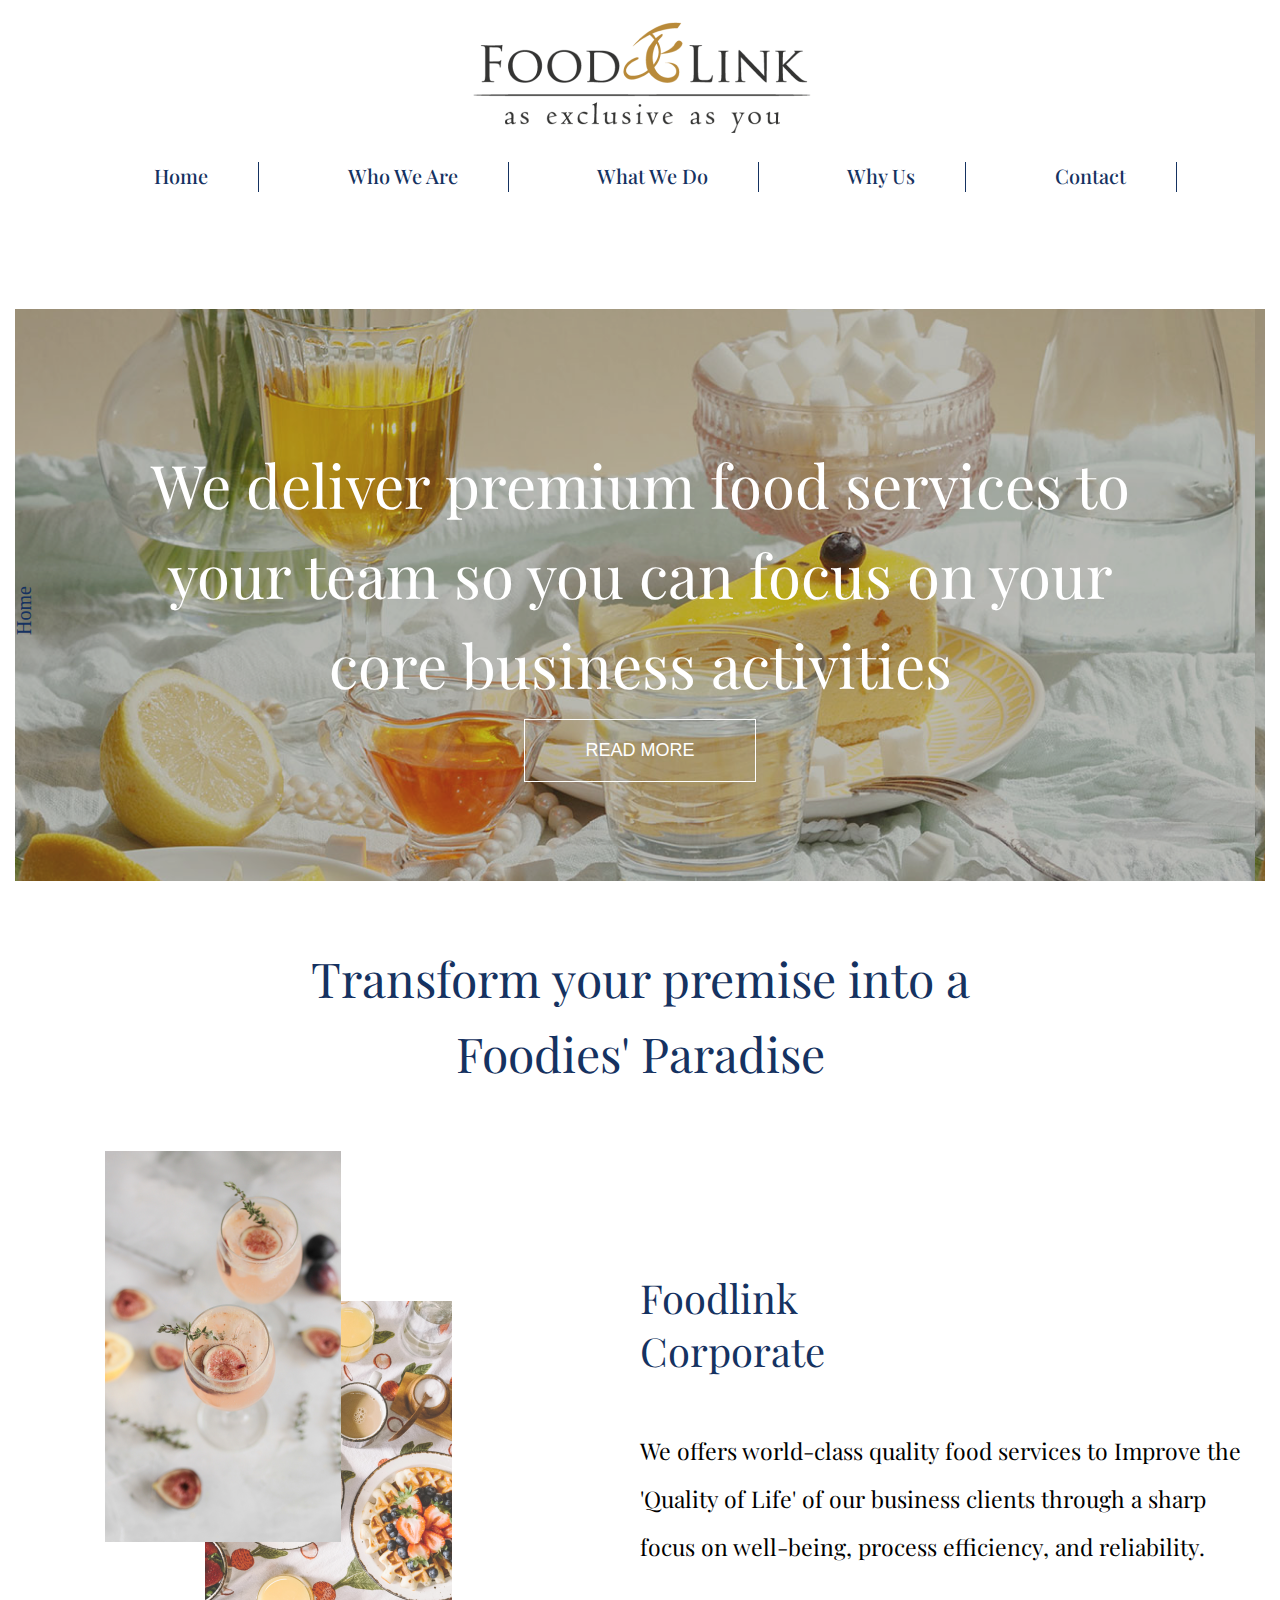
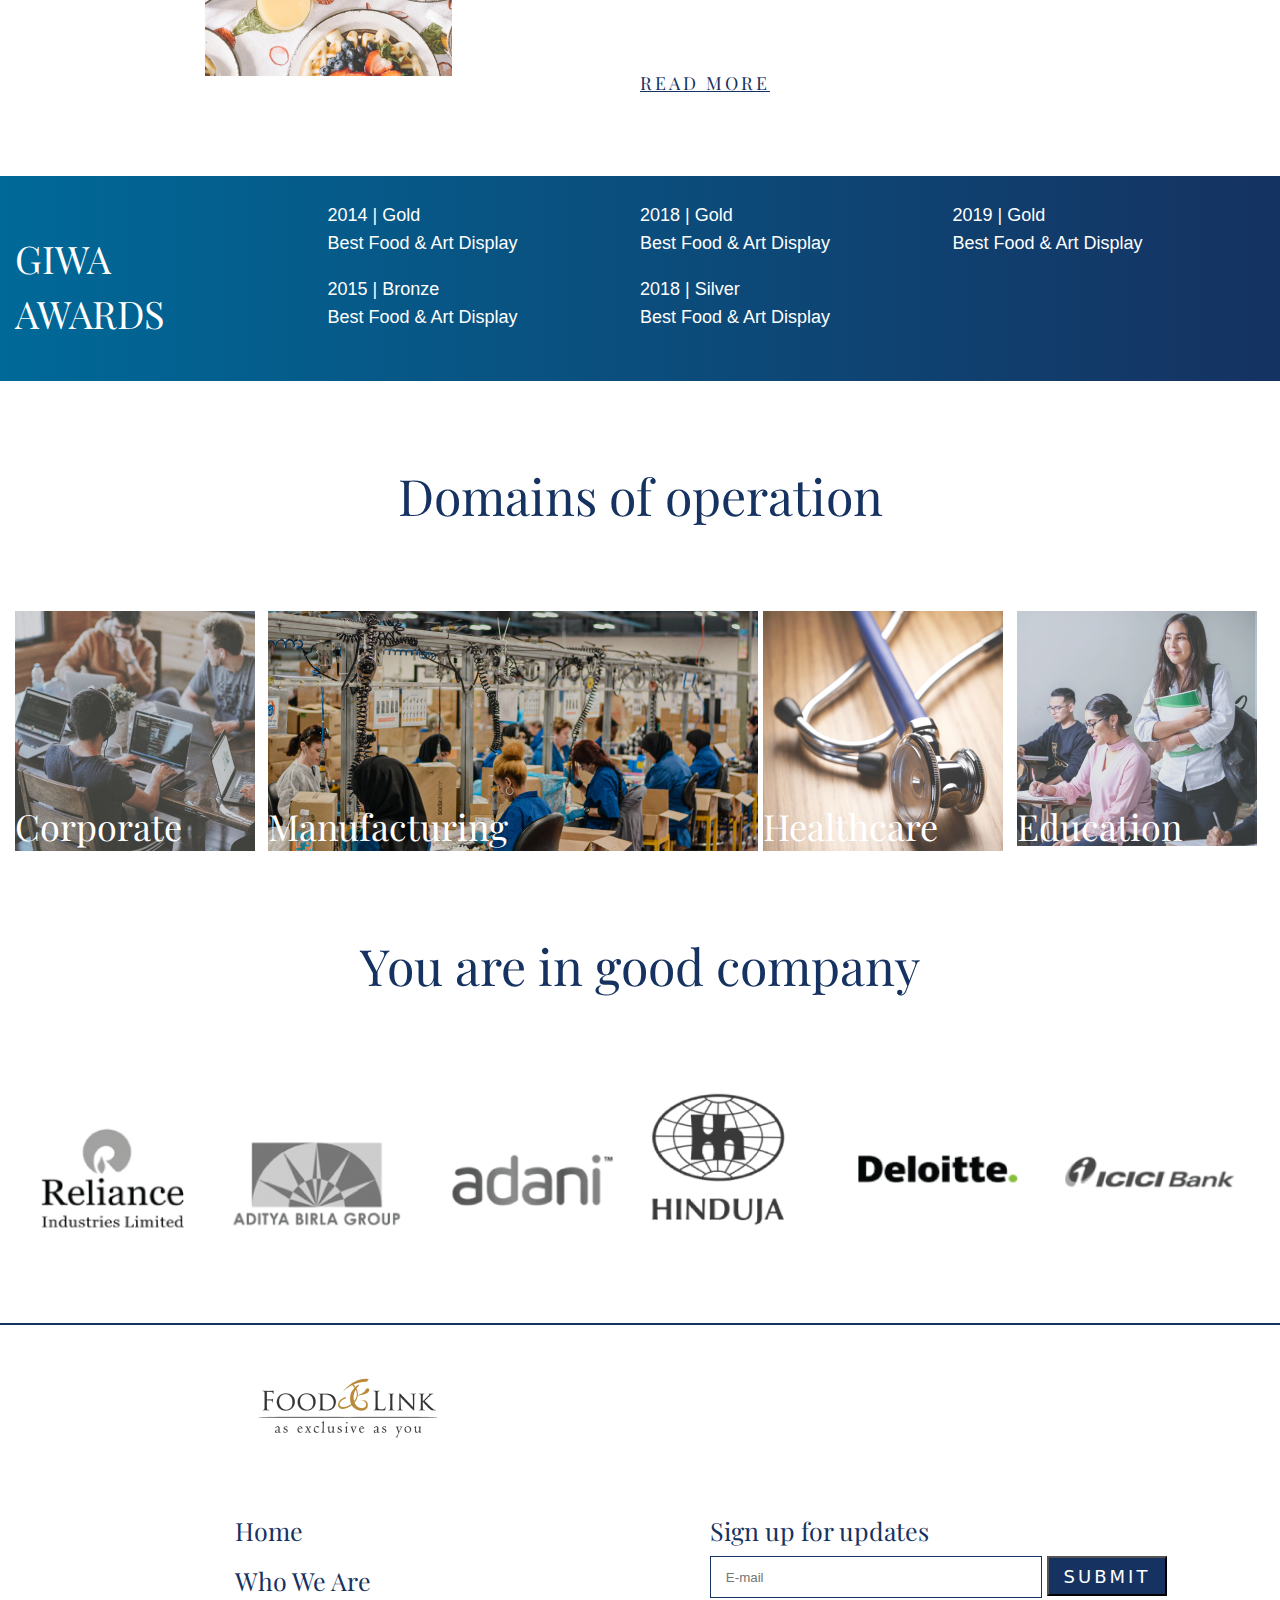
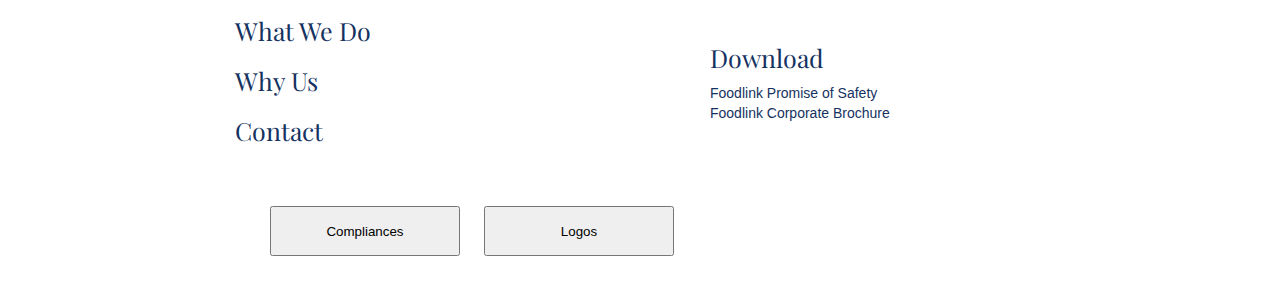
==== index.html @ b58be086 "first commit" ====
<!DOCTYPE html>
<html lang="en">
<head>
    <meta charset="UTF-8">
    <meta http-equiv="X-UA-Compatible" content="IE=edge">
    <meta name="viewport" content="width=device-width, initial-scale=1.0">
    <!-- Titel Incloude-->
    <title>FOOT-LINK</title>
    <!-- Font-Includ -->
    <link rel="preconnect" href="https://fonts.googleapis.com">
    <link rel="preconnect" href="https://fonts.gstatic.com" crossorigin>
    <link href="https://fonts.googleapis.com/css2?family=Niconne&family=Playfair+Display:wght@400;500;600;700;800;900&display=swap" rel="stylesheet">
    <!-- Font-awesome-link -->
    <link rel="stylesheet" href="https://cdnjs.cloudflare.com/ajax/libs/font-awesome/6.2.1/css/all.min.css" integrity="sha512-MV7K8+y+gLIBoVD59lQIYicR65iaqukzvf/nwasF0nqhPay5w/9lJmVM2hMDcnK1OnMGCdVK+iQrJ7lzPJQd1w==" crossorigin="anonymous" referrerpolicy="no-referrer" />
    <!-- Style-Shit-Incloude -->
    <link rel="stylesheet" href="./accets/css/style.css">
    <link rel="stylesheet" href="./accets/css/responsive.css">
</head>
<body>
    <!-- Header-start -->
    <div id="header-section">
        <div class="container">
            <div class="header-logo">
                <img src="./accets/img/Header-logo.png" alt="LOGO">
            </div>
            <div class="header-menu">
                <ul>
                    <li><a href="#">Home</a></li>
                    <li><a href="#">Who We Are</a></li>
                    <li><a href="#">What We Do</a></li>
                    <li><a href="#">Why Us</a></li>
                    <li><a href="#">Contact</a></li>
                </ul>
            </div>
        </div>
    </div>
    <!-- Header-End -->


    <!-- Body-Part-Start -->
    <Main>
        <!-- Banner-Section-START -->
        <section id="banner-section">
            <div class="container">
                <div class="home-vertical">Home</div>
                <div class="banner">
                    <h3> We deliver premium food services to your team so you can focus on your core business  activities </h3>
                    <button class="banner-button"><a href="#">READ MORE</a></button>
                </div>
                <div class="banner-sosiyal-icon">
                    <ul>
                        <li><a href="#"><i class="fa-solid fa-envelope"></i></a></li>
                        <li><a href="#"><i class="fa-solid fa-phone"></i></a></li>
                        <li><a href="#"><i class="fa-brands fa-square-facebook"></i></a></li>
                        <li><a href="#"><i class="fa-brands fa-square-instagram"></i></a></li>
                        <li><a href="#"><i class="fa-brands fa-twitter"></i></a></li>
                    </ul>
                </div>
            </div>
        </section>
        <!-- First-Banner-Section-End -->
        <!-- transform-Section-Start -->
        <section id="transform-section">
            <div class="container">
                <div class="transform">
                    <h1> Transform your premise into a Foodies' Paradise </h1>
                </div>
            </div>
        </section>
        <!-- transform-Section-End -->  
        <!-- food-info HTML Start -->
        <section id="food-info-section">
            <div class="container">
                <div class="food-info">
                    <div class="food-info-left-img">
                        <div class="food-info-left-img1">
                            <img src="./accets/img/food-info-img (1).png" alt="IMG">
                        </div>
                        <div class="food-info-left-img2">
                            <img src="./accets/img/food-info-img (2).png" alt="IMG">
                        </div>
                        
                    </div>
                    <div class="food-info-right-text">
                        <h1>Foodlink <br> Corporate</h1>
                        <p>We offers world-class quality food services to Improve the 'Quality of Life' of our business clients through a sharp focus on well-being, process efficiency, and reliability.</p>
                        <a href="#">READ MORE</a>
                    </div>
                </div>
            </div>
        </section>
        <!-- food-info HTML End -->
        <!-- Awards-section HTML Start -->
        <section id="awards-section">
            <div class="container">
                <div class="awards d-grid">
                    <div class="award">
                        <span>GIWA <br> AWARDS</span>
                    </div>
                    <div class="award-1">
                        <p> 2014 | Gold <br> Best Food & Art Display</p> <br>
                        <p> 2015 | Bronze <br> Best Food & Art Display</p>
                    </div>
                    <div class="award-2">
                        <p>2018 | Gold <br> Best Food & Art Display</p> <br>
                        <p>2018 | Silver <br> Best Food & Art Display</p>
                    </div>
                    <div class="award-3">
                        <p>2019 | Gold <br> Best Food & Art Display</p>
                    </div>
                </div>
            </div>
        </section>

        <!-- Awards-section HTML End -->
        <!-- Domains-section HTML Start -->
        <section id="Domains-section">
            <div class="container">
                <div class="Domains">
                    <h1>Domains of operation  </h1>
                </div>
            </div>
        </section>
        <!-- Domains-section HTML End -->
        <!-- services-section HTML Start -->
        <section id="services-section">
            <div class="container">
                <div class="services">
                    <div class="corporate">
                        <h2>Corporate </h2>
                    </div>
                    <div class="manufacturing">
                        <h2>Manufacturing</h2>
                    </div>
                    <div class="healthcare">
                        <h2>Healthcare</h2>
                    </div>
                    <div class="education">
                        <h2>Education</h2>
                    </div>
                </div>
            </div>
        </section>
        <!-- services-section HTML End -->
        <!-- good-company-section HTML Start -->
        <section id="good-company-section">
            <div class="container">
                <div class="good-company">
                    <h1> You are in good company </h1>
                </div>
            </div>
        </section>
        <!-- good-company-section HTML End -->
        <!-- logos-section HTML Start -->
        <section id="logos-section">
            <div class="container">
                <div class="logos">
                    <img src="./accets/img/logos/8 1.png" alt="">
                    <img src="./accets/img/logos/9 1.png" alt="">
                    <img src="./accets/img/logos/10 1.png" alt="">
                    <img src="./accets/img/logos/1 1.png" alt="">
                    <img src="./accets/img/logos/2 20.png" alt="">
                    <img src="./accets/img/logos/7 1.png" alt="">
                </div>
            </div>
        </section>
        <!-- logos-section HTML End -->

    </Main>
    <!-- Footer-Part-Start -->
    <footer>
        <section id="footer-top-logo">
            <div class="container">
                <div class="footer-logo">
                    <img src="./accets/img/footer-logo.png" alt="">
                </div>
            </div>
        </section>
        <section id="footer-section">
            <div class="container">
            <div class="footer">
                <div class="footer-left-content">
                    <h2><a href="#">Home</a></h2>
                    <h2><a href="#">Who We Are</a></h2>
                    <h2><a href="#">What We Do </a></h2>
                    <h2><a href="#">Why Us</a></h2>
                    <h2><a href="#">Contact </a></h2>
                </div>
                <div class="footer-right-content">
                    <h2>Sign up for updates</h2>
                    <div class="footer-input">
                        <input type="text" placeholder="    E-mail">
                        <button>SUBMIT</button>
                    </div>
                    <h2>Download</h2>
                    <p> Foodlink Promise of Safety </p>
                    <p>Foodlink Corporate Brochure</p>
                </div>
                </div>
            </div>
        </section>
        <section id="footer-buttomm-section">
            <div class="container">
                <div class="footer-button">
                    <button>Compliances</button>
                    <button>Logos</button>
                </div>
            </div>
        </section>
        
    </footer>
    <!-- Footer-Part-End -->

    <script src="./accets/js/app.js"></script>
</body>
</html>
---- accets/css/style.css ----
/* 
    Templeate Name  : HERNNE
    Author          : Expart Mehedi
    Author URL      : https://www.facebook.com/contact.developermehedi

*/

/************* Tabel Content *********/
/* 
    01. Header Section
*/

/* Utility */
*{
    padding: 0;
    margin: 0;
    list-style: none;
}

:root{
    --153261: #153261
}
.container{
    max-width: 1250px;
    margin: auto;
}
.list-style-none{
    list-style: none;
}
body a{
    text-decoration: none;
    display: inline-block;
}
body img{
    max-width: 100%;
}
.d-flex{
    display: flex;
}
.d-grid{
    display: grid;
}
.colum-2{
    display: grid;
    grid-template-columns: 1fr 1fr;
    gap: 5px;
}
.btn-primary{
    background-color: var(--6C63FF);
    width: 204px;
    height: 68px;
    border-radius: 4px;
    border: none;
}
.btn-primary a{
    color: #FFFFFF;
    font-weight: var(--font_weight-900);
    font-size: var(--font_size-25);
    line-height: 29.3px;
}
.w-100{
    width: 100%;
}

/* Section */

    /* Main CSS Start */

/* Header Section Start */
#header-section{
    text-align: center;
}
.header-menu ul {
    display: flex;
    justify-content: space-evenly;
}
.header-menu ul li::before{
    position: relative;
}
.header-menu ul li::after {
    position: absolute;
    content: "";
    height: 30px;
    border-left: 1px solid var(--153261);
    margin-left: 50px;
}
.header-menu ul li a {
    font-family: 'Playfair Display';
    font-size: 20px;
    font-weight: 500;
    color: var(--153261);
}
/* Header Section  End----*/
/* Banner Section  Stert---*/
#banner-section{
    position: relative;
}
.home-vertical {
    position: absolute;
    left: 0;
    top: 290px;
    transform: rotate(-90deg);
    color: #153261;
    font-size: 20px;
    font-weight: 400;
}
.banner-sosiyal-icon {
    position: absolute;
    content: "";
    top: 190px;
    right: 10px;
}
.banner-sosiyal-icon ul li a {
    font-size: 25px;
    margin-bottom: 15px;
    color: #006998;
}
.banner {
    background-image: url(../img/Group\ 4.png);
    width: 100%;
    height: 572px;
    margin-top: 50px;
    text-align: center;
}

.banner h3 {
    color: #fff;
    text-align: center;
    font-size: 60px;
    margin: 120px;
    padding-top: 130px;
    font-weight: 400;
    line-height: 90px;
    font-family: 'Playfair Display';
    margin-bottom: 10px;
}
.bannder-button{
    text-align: center;
}
.banner-button {
    background: transparent;
    padding: 20px 60px;
    border: 1px solid #fff;
}
.banner-button a {
    color: #fff;
    font-weight: 400;
    font-size: 18px;
}
/* Banner Section  End---*/
/* Transform Section  Start---*/
.transform{}
.transform h1 {
    font-size: 48px;
    color: var(--153261);
    text-align: center;
    font-weight: 400;
    font-family: 'Playfair Display';
    padding: 60px 100px;
    margin: 0 120px;
    line-height: 75px;
}
/* Transform Section  End---*/
/* food-info Section  Start---*/
#food-info-section {
    padding-bottom: 80px;
}
.food-info{
    display: grid;
    grid-template-columns: 1fr 1fr;
}
.food-info-left-img{
    position: relative;
    top: 0;
    left: 0;
}
.food-info-left-img1 {
    position: absolute;
    content: "";
    top: 150px;
    left: 190px;
}
.food-info-left-img2 {
    position: absolute;
    content: "";
    top: 0;
    left: 90px;
}
.food-info-right-text{}
.food-info-right-text h1 {
    font-size: 40px;
    font-family: 'Playfair Display';
    line-height: 53px;
    font-weight: 400;
    margin-bottom: 50px;
    margin-top: 120px;
    color: var(--153261);
}
.food-info-right-text p {
    font-size: 23px;
    font-family: 'Playfair Display';
    line-height: 48px;
    margin-bottom: 100px;
    color: #000;
}
.food-info-right-text a {
    color: var(--153261);
    font-size: 18px;
    line-height: 25px;
    font-family: 'Playfair Display';
    font-weight: 400;
    letter-spacing: 3px;
    text-decoration: underline;
}
/* ood-info Section  End---*/
/* awards Section  Start---*/
#awards-section {
    background: linear-gradient(90deg, #006998 0%, #153261 100%);
    padding: 25px 0 40px 0;
}
.awards{
    grid-template-columns: 1fr 1fr 1fr 1fr;
}
.award span {
    display: inline-block;
    color: #FFFFFF;
    font-size: 38px;
    line-height: 55px;
    font-family: 'Playfair Display';
    font-weight: 400;
    margin-top: 30px;
}
.awards h1, p {
    font-family: sans-serif;
    color: #FFFFFF;
    font-size: 18px;
    font-weight: 400;
    line-height: 28px;
}
/* awards Section  End---*/
/* Domains-section  Start---*/

#Domains-section {
    padding: 80px 0;
}
.Domains {
    text-align: center;
}
.Domains h1{
    font-family: 'Playfair Display';
    font-size: 50px;
    color: var(--153261);
    font-weight: 400;
    line-height: 70px;

}
/* Domains-section  End---*/
/* Service-section  Start---*/
#services-section{}
.services{
    display: grid;
    grid-template-columns: 1fr 1fr 1fr 1fr;
    gap: 5px;
}
.services h2{
    display: flex;
    flex-direction: column-reverse;
    height: 240px;
    color: #fff;
    font-family: 'Playfair Display';
    font-size: 36px;
    line-height: 50px;
    font-weight: 400;
}
.corporate{
    background-image: url(../img/Corporate\ .png);
    height: 240px;
    width: 240px;
}
.manufacturing{
    background-image: url(../img/Manufacturing.png);
    height: 240px;
    width: 490px;
}
.healthcare{
    background-image: url(../img/Healthcare.png);
    height: 240px;
    width: 240px;
}
.education{
    background-image: url(../img/Education.png);
    height: 235px;
    width: 240px;
}
/* Service-section  End---*/
/* good-company-section  Start---*/
#good-company-section{
    padding: 80px 0;
}
.good-company {
    text-align: center;
}
.good-company h1 {
    font-family: 'Playfair Display';
    color: var(--153261);
    font-size: 50px;
    font-weight: 400;
    line-height: 70px;
}
/* good-company-section  End---*/
/* glogos-section  Start---*/
#logos-section {
    border-bottom: 2px solid var(--153261);
    padding-bottom: 50px;
}
.logos{
    display: grid;
    grid-template-columns: 1fr 1fr 1fr 1fr 1fr 1fr;
}
/* glogos-section  End---*/
/* footer-top-logo-section  Start---*/
#footer-top-logo {
    margin-left: 250px;
}
.footer-logo{
}
/* footer-top-logo-section  End---*/
/* footer-section  Start---*/
#footer-section{}
.footer{
    display: grid;
    grid-template-columns: 1fr 1fr;
}
.footer-left-content{}
.footer-left-content h2 {
    margin-left: 220px;
}
.footer-left-content h2 a {
    color: var(--153261);
    font-size: 25px;
    font-family: 'Playfair Display';
    line-height: 50px;
    font-weight: 400;
}
.footer-right-content {
    margin-left: 70px;
}
.footer-right-content h2 {
    color: var(--153261);
    font-size: 25px;
    font-family: 'Playfair Display';
    line-height: 50px;
    font-weight: 400;
}
.footer-input{display: grid; grid-template-columns: 1fr 1fr; gap: 5px;}
.footer-input input {
    height: 40px;
    width: 330px;
    border: 1px solid #153261;
    margin-bottom: 35px;
}
.footer-input button {
    height: 40px;
    width: 120px;
    background: #153261;
    color: #fff;
    font-size: 18px;
    font-weight: 200;
    font-family: system-ui;
    letter-spacing: 3px;
}
.footer-right-content p {
    color: var(--153261);
    font-size: 14px;
    font-weight: 400;
    line-height: 20px;
}
/* footer-section  End---*/
/* footer-buttom-section  Start---*/
#footer-buttomm-section {
    padding: 50px 0 50px 250px;
}
.footer-button{}
.footer-button button {
    height: 50px;
    width: 190px;
    margin-left: 20px;
}
/* footer-buttom-section  End---*/








                             /* Main CSS END */
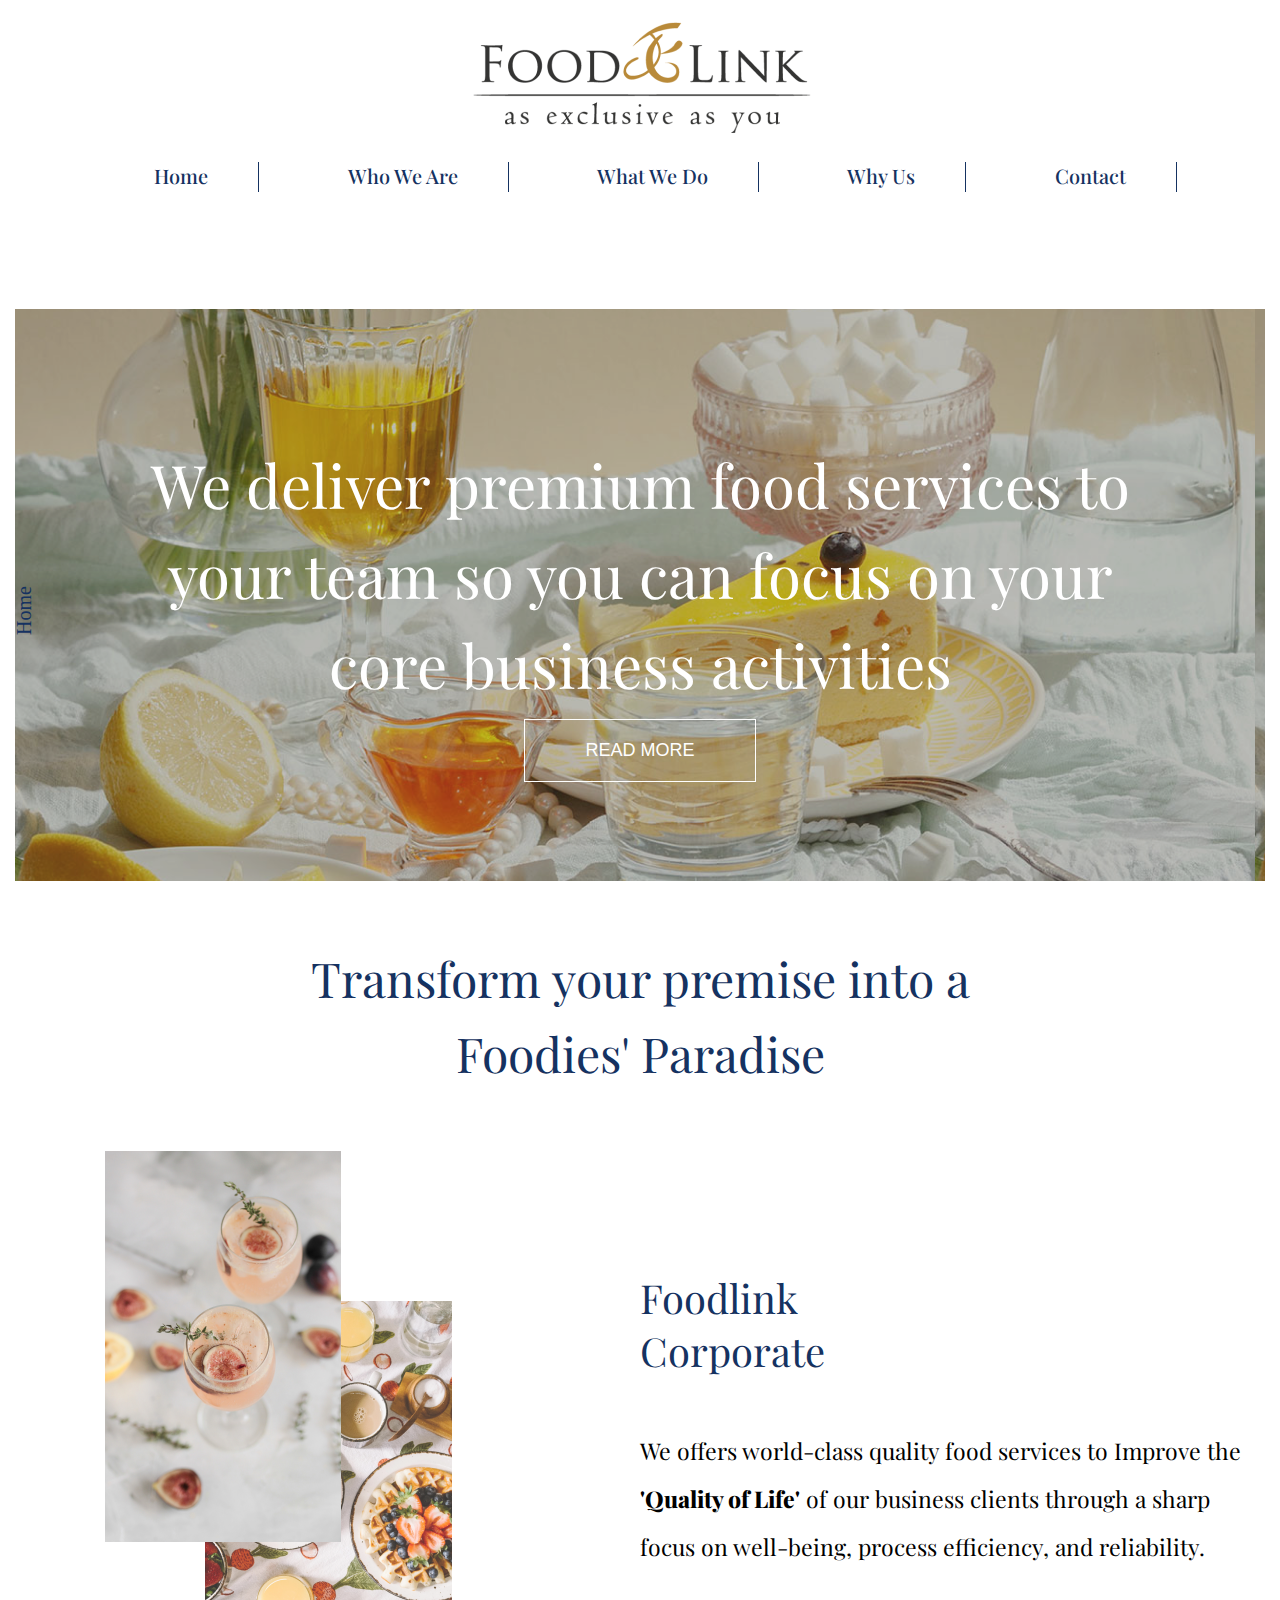
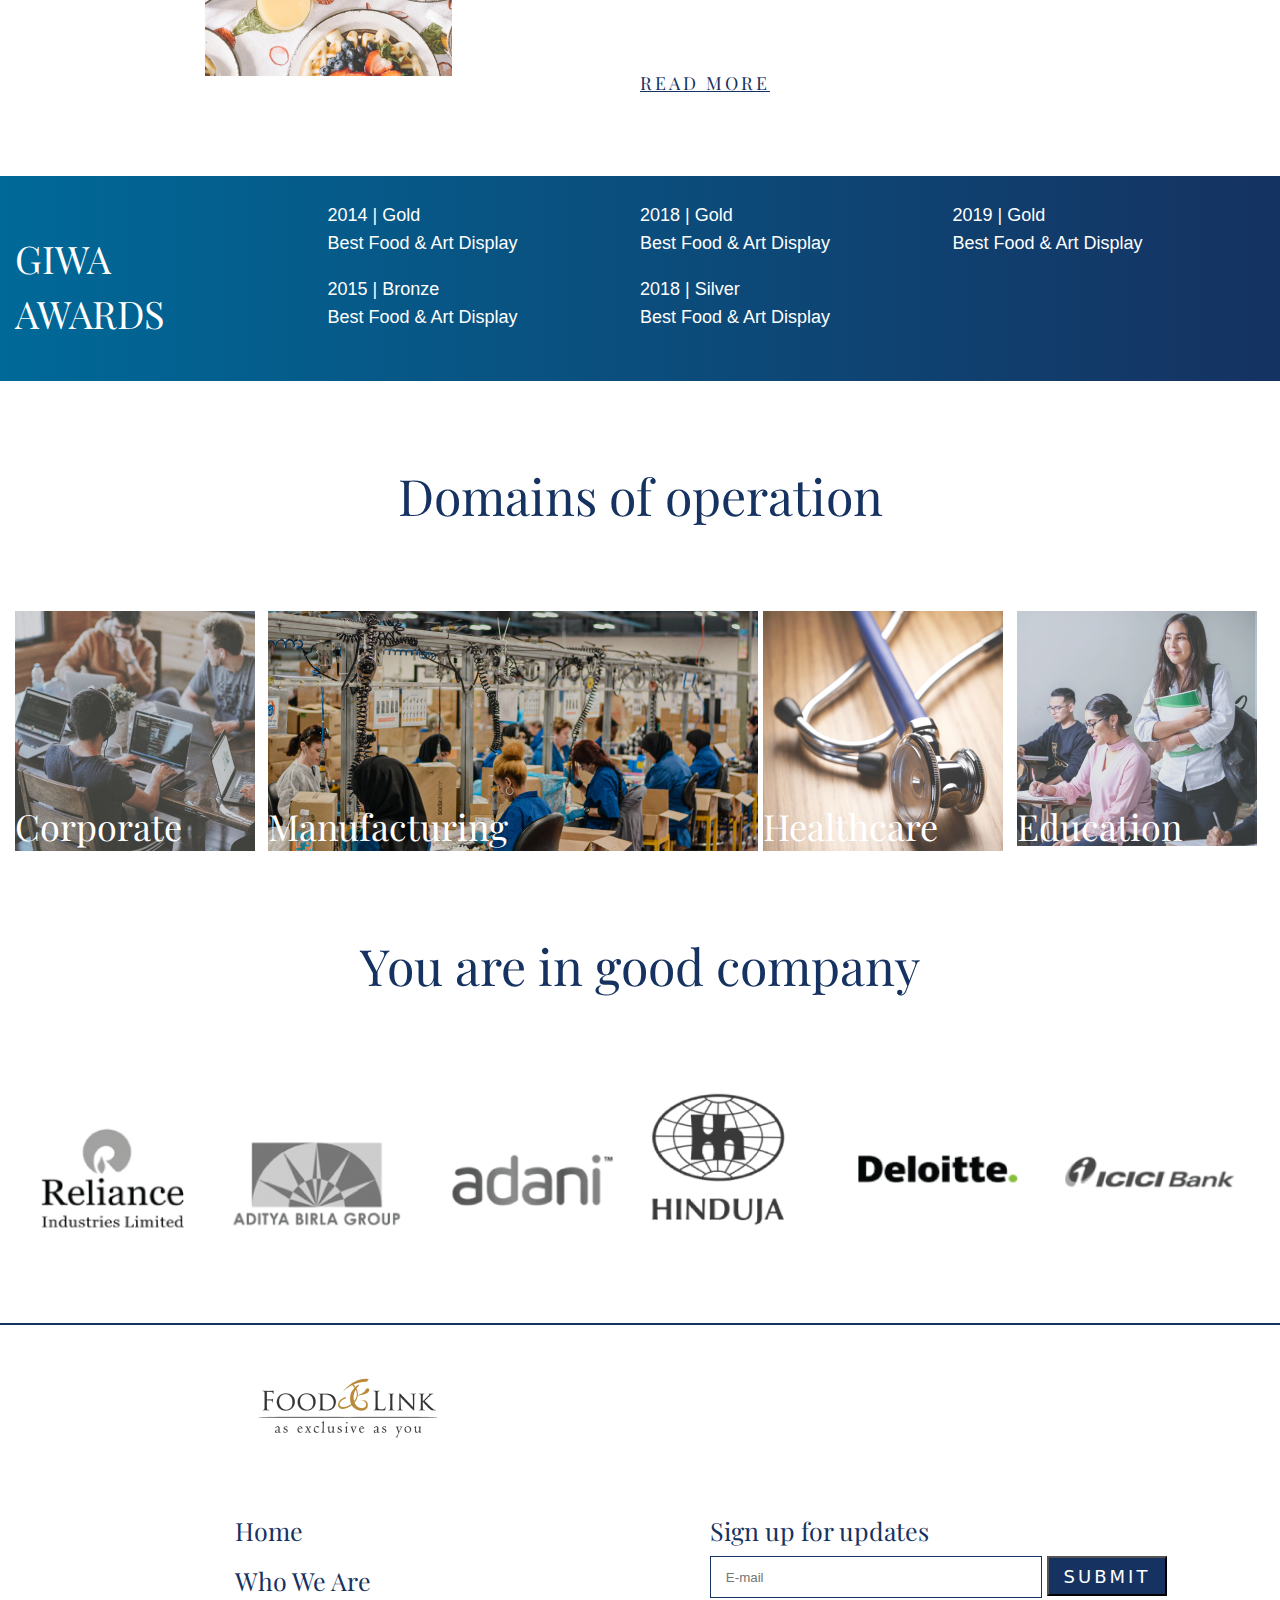
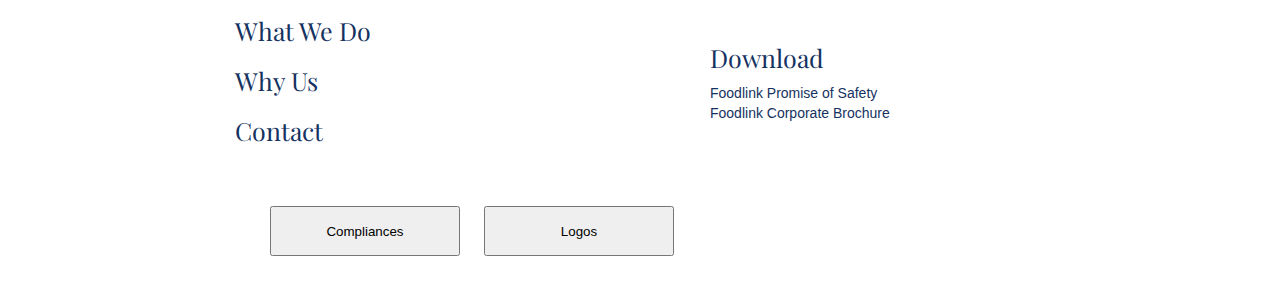
==== commit 59fb8f74: "Responsive" ====
--- a/index.html
+++ b/index.html
@@ -83,7 +83,7 @@
                     </div>
                     <div class="food-info-right-text">
                         <h1>Foodlink <br> Corporate</h1>
-                        <p>We offers world-class quality food services to Improve the 'Quality of Life' of our business clients through a sharp focus on well-being, process efficiency, and reliability.</p>
+                        <p>We offers world-class quality food services to Improve the <strong>'Quality of Life'</strong> of our business clients through a sharp focus on well-being, process efficiency, and reliability.</p>
                         <a href="#">READ MORE</a>
                     </div>
                 </div>
--- a/accets/css/style.css
+++ b/accets/css/style.css
@@ -83,6 +83,9 @@
     height: 30px;
     border-left: 1px solid var(--153261);
     margin-left: 50px;
+}
+.b-r-n ::after{
+    border-right: none;
 }
 .header-menu ul li a {
     font-family: 'Playfair Display';
@@ -111,7 +114,7 @@
     right: 10px;
 }
 .banner-sosiyal-icon ul li a {
-    font-size: 25px;
+    font-size: 20px;
     margin-bottom: 15px;
     color: #006998;
 }
@@ -202,6 +205,9 @@
     line-height: 48px;
     margin-bottom: 100px;
     color: #000;
+}
+.food-info-right-text p strong {
+    font-weight: 800;
 }
 .food-info-right-text a {
     color: var(--153261);
--- a/accets/css/responsive.css
+++ b/accets/css/responsive.css
@@ -0,0 +1,46 @@
+
+@media only screen and (max-width: 992px){
+    .banner {background-size: contain; width: 90%; background-position: center; margin-left: 48px; }
+    .banner h3 { font-size: 40px; margin: 50px; line-height: 70px; }
+    .banner-button { padding: 16px 50px; }
+}
+@media only screen and (max-width: 768px){
+    .header-logo {width: 35%; display: inline-block;}
+    .header-menu ul li::after { margin-left: 30px;}
+    .banner h3 { font-size: 25px; margin: 25px; line-height: 45px; }
+    .banner-button { padding: 12px 30px; }
+    .banner-button a { font-size: 15px; }
+    .banner-sosiyal-icon ul li a {font-size: 15px;}
+    .banner-sosiyal-icon { right: 7px;  }
+    .banner { margin-left: 40px;  }
+}
+@media only screen and (max-width: 600px){
+    .header-menu ul li::after { margin-left: 15px; }
+    .header-menu ul li a {font-size: 18px;} 
+    .banner { margin-left: 30px; background-repeat: no-repeat; background-position: top; }
+    .banner h3 { padding-top: 50px; font-size: 20px; line-height: 40px; }
+    .banner-button { padding: 5px 15px; }
+    .banner-button a { font-size: 10px; }
+    .home-vertical { left: -5px;  top: 125px; }
+    .home-vertical { font-size: 16px; }
+    .banner-sosiyal-icon { top: 60px; }
+    .banner-sosiyal-icon ul li a { font-size: 12px; }
+}
+@media only screen and (max-width: 480px){
+    .header-menu ul li::after {margin-left: 10px;}
+    .header-menu ul li::after {height: 20px; }
+    .header-menu ul li a { font-size: 15px; }
+    .home-vertical { top: 100px; }
+    .banner-sosiyal-icon ul li a {font-size: 10px; margin-bottom: 4px; }
+    .banner-sosiyal-icon { right: 4px; }
+    .banner h3 { font-size: 15px; line-height: 25px; }
+    
+}
+@media only screen and (max-width: 380px){
+    #header-section {margin-bottom: -125px;}
+    .header-logo {display: block; width: 45%;}
+    .header-menu{display: none; }
+
+    
+
+}